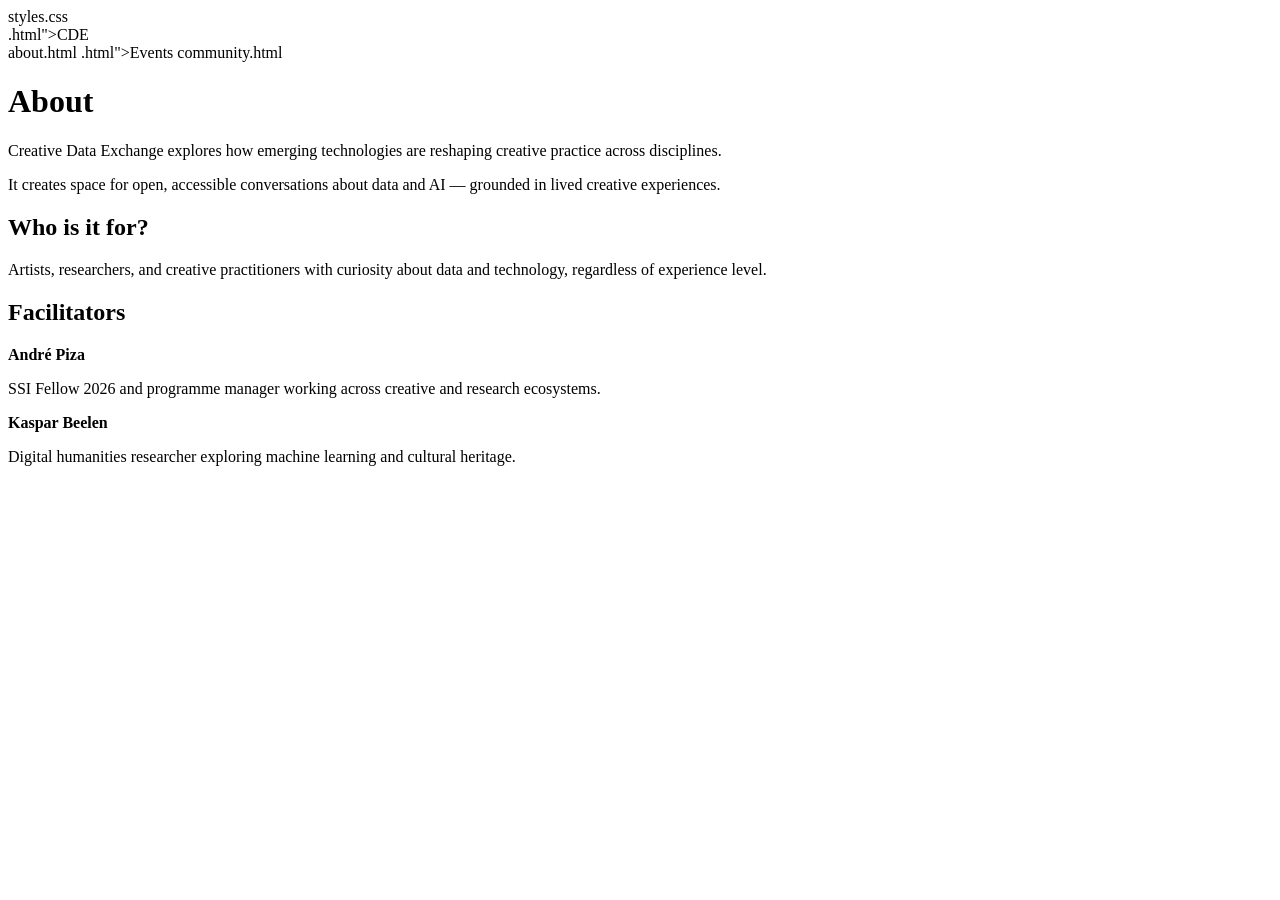
==== about.html @ 577eb9bc "Create about.html" ====
<!DOCTYPE html>
<html lang="en">
<head>
  <meta charset="UTF-8">
  <meta name="viewport" content="width=device-width, initial-scale=1.0">
  <title>About — Creative Data Exchange</title>
  styles.css
</head>

<body>
<div class="container">

<nav>
  <div>.html">CDE</a></div>
  <div>
    about.html
    .html">Events</a>
    community.html
  </div>
</nav>

<h1>About</h1>

<section>
  <p>
    Creative Data Exchange explores how emerging technologies are reshaping
    creative practice across disciplines.
  </p>

  <p>
    It creates space for open, accessible conversations about data and AI —
    grounded in lived creative experiences.
  </p>
</section>

<section>
  <h2>Who is it for?</h2>
  <p>
    Artists, researchers, and creative practitioners with curiosity
    about data and technology, regardless of experience level.
  </p>
</section>

<section>
  <h2>Facilitators</h2>

  <div class="card">
    <strong>André Piza</strong>
    <p>SSI Fellow 2026 and programme manager working across creative and research ecosystems.</p>
  </div>

  <div class="card">
    <strong>Kaspar Beelen</strong>
    <p>Digital humanities researcher exploring machine learning and cultural heritage.</p>
  </div>
</section>

</div>
</body>
</html>
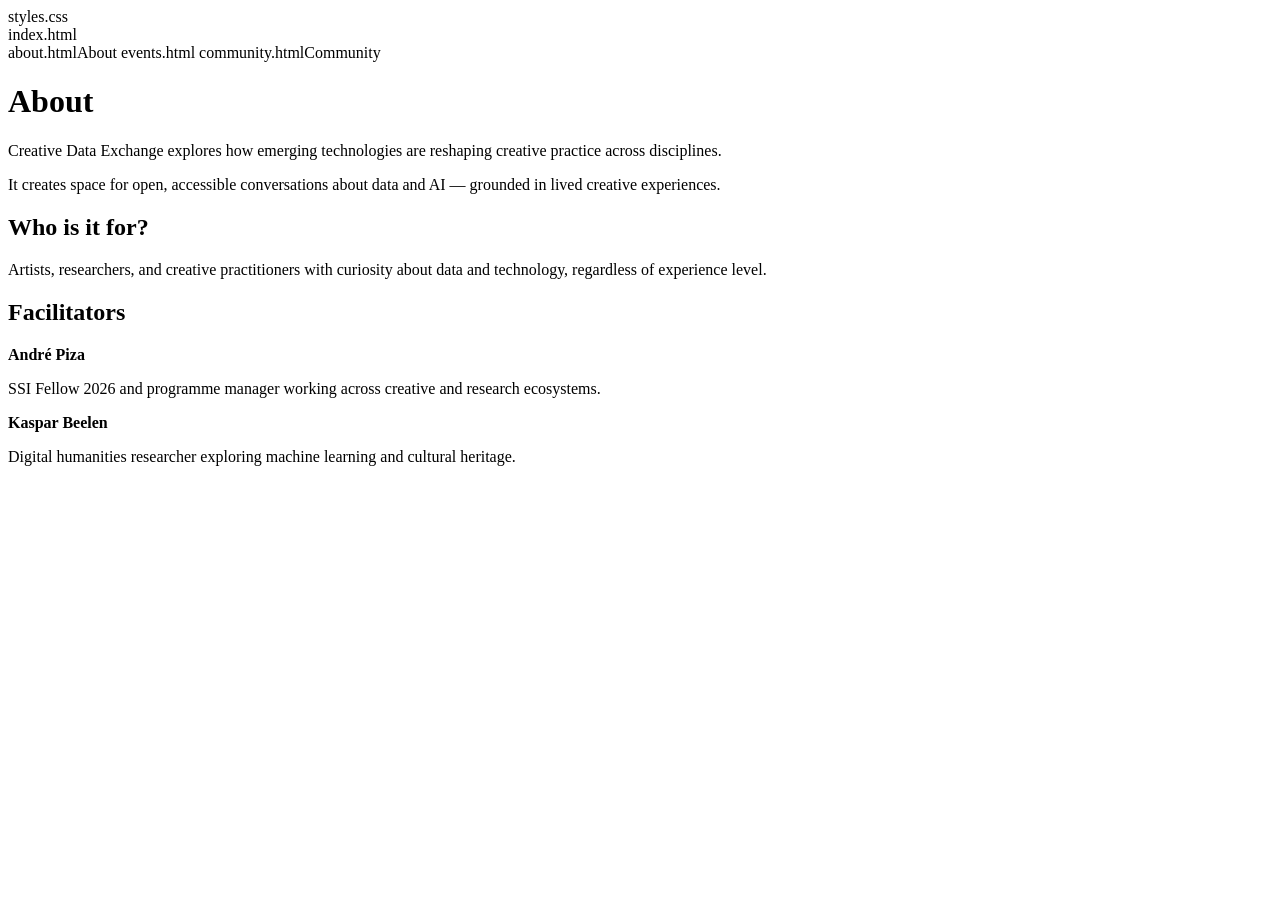
==== commit 5a712ac1: "Updated navigation block in about.html updated to:  <nav>   <div>index.html</div>   <div>     ab" ====
--- a/about.html
+++ b/about.html
@@ -11,11 +11,11 @@
 <div class="container">
 
 <nav>
-  <div>.html">CDE</a></div>
+  <div>index.html</div>
   <div>
-    about.html
-    .html">Events</a>
-    community.html
+    about.htmlAbout</a>
+    events.html
+    community.htmlCommunity</a>
   </div>
 </nav>
 
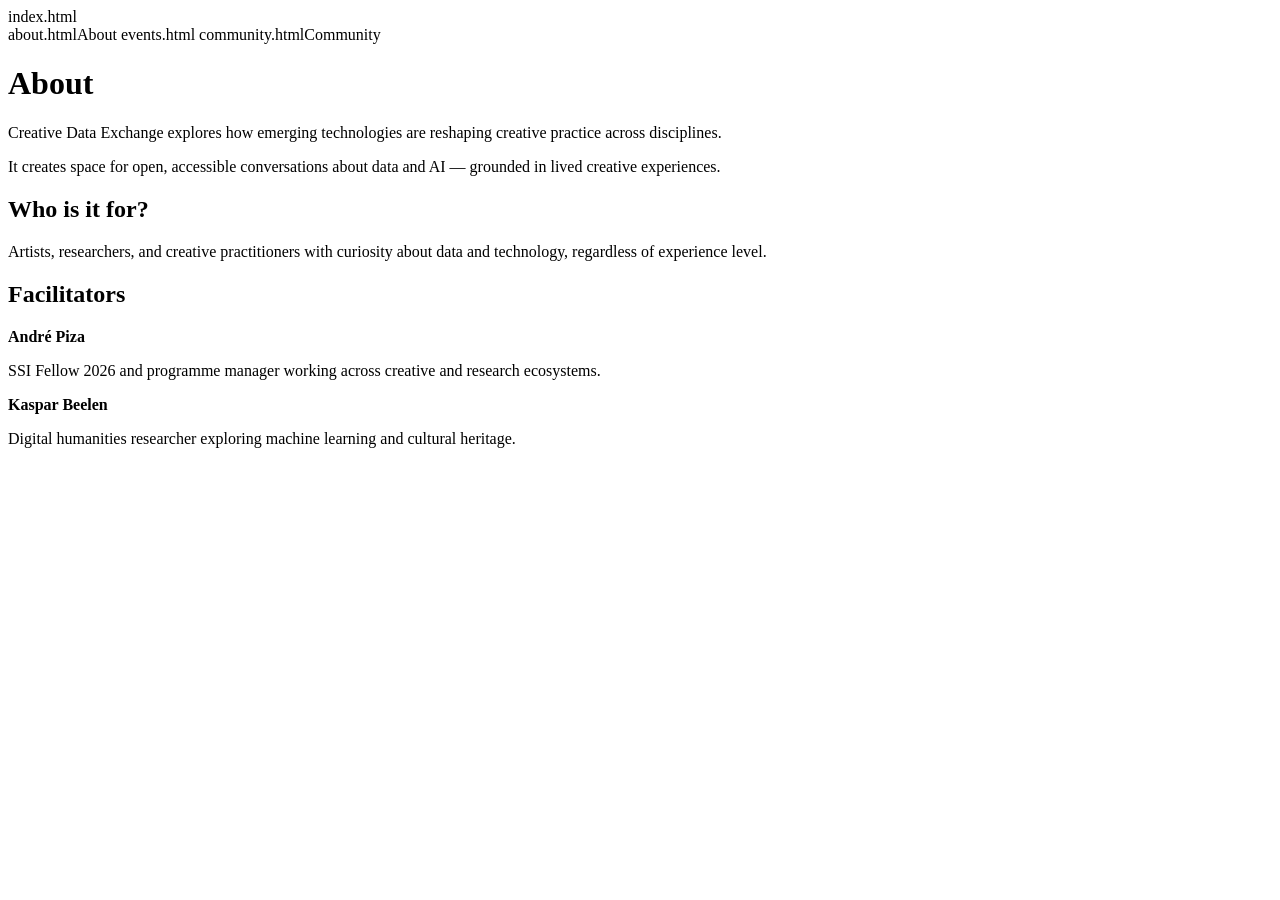
==== commit 04e5a930: "removed styles.css line in about.html" ====
--- a/about.html
+++ b/about.html
@@ -4,7 +4,6 @@
   <meta charset="UTF-8">
   <meta name="viewport" content="width=device-width, initial-scale=1.0">
   <title>About — Creative Data Exchange</title>
-  styles.css
 </head>
 
 <body>
